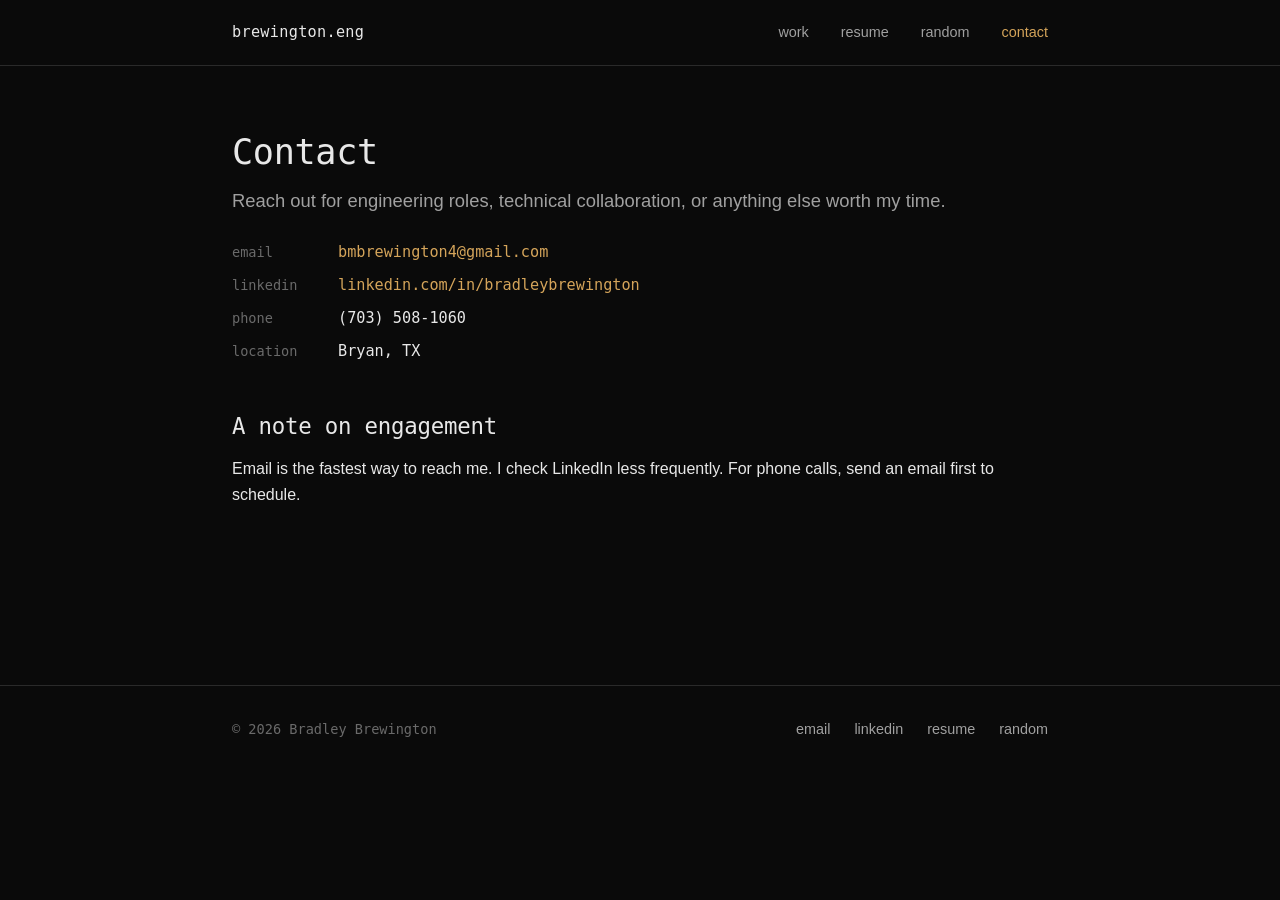
==== contact.html @ 6323b7ec "Initial portfolio commit" ====
<!DOCTYPE html>
<html lang="en">
<head>
  <meta charset="UTF-8">
  <meta name="viewport" content="width=device-width, initial-scale=1.0">
  <title>Contact — Bradley Brewington</title>
  <link rel="stylesheet" href="css/style.css">
</head>
<body>
  <header class="site-header">
    <div class="container">
      <a href="index.html" class="brand">brewington.eng</a>
      <nav class="site-nav">
        <a href="index.html">work</a>
        <a href="resume.html">resume</a>
        <a href="random.html">random</a>
        <a href="contact.html" class="active">contact</a>
      </nav>
    </div>
  </header>

  <main>
    <section class="container">
      <h1>Contact</h1>
      <p class="lede">
        Reach out for engineering roles, technical collaboration, or anything else worth my time.
      </p>

      <div class="contact-list">
        <div class="row">
          <span class="label">email</span>
          <span class="value"><a href="mailto:bmbrewington4@gmail.com">bmbrewington4@gmail.com</a></span>
        </div>
        <div class="row">
          <span class="label">linkedin</span>
          <span class="value"><a href="https://linkedin.com/in/bradleybrewington" target="_blank" rel="noopener">linkedin.com/in/bradleybrewington</a></span>
        </div>
        <div class="row">
          <span class="label">phone</span>
          <span class="value">(703) 508-1060</span>
        </div>
        <div class="row">
          <span class="label">location</span>
          <span class="value">Bryan, TX</span>
        </div>
      </div>

      <h2>A note on engagement</h2>
      <p>
        Email is the fastest way to reach me. I check LinkedIn less frequently. For phone calls,
        send an email first to schedule.
      </p>
    </section>
  </main>

  <footer class="site-footer">
    <div class="container">
      <div class="copy">&copy; 2026 Bradley Brewington</div>
      <div class="links">
        <a href="mailto:bmbrewington4@gmail.com">email</a>
        <a href="https://linkedin.com/in/bradleybrewington" target="_blank" rel="noopener">linkedin</a>
        <a href="resume.html">resume</a>
        <a href="random.html">random</a>
      </div>
    </div>
  </footer>
</body>
</html>
---- css/style.css ----
/* ===== Base / Reset ===== */
*, *::before, *::after { box-sizing: border-box; margin: 0; padding: 0; }

:root {
  --bg: #0a0a0a;
  --bg-elev: #141414;
  --bg-hover: #1c1c1c;
  --border: #2a2a2a;
  --border-strong: #3a3a3a;
  --text: #e8e8e8;
  --text-muted: #a0a0a0;
  --text-dim: #6a6a6a;
  --accent: #d4a45a;       /* muted amber — engineering / brass */
  --accent-dim: #8a6c3c;
  --max-width: 880px;
  --side-pad: 2rem;
}

html, body {
  background: var(--bg);
  color: var(--text);
  font-family: -apple-system, BlinkMacSystemFont, "Segoe UI", "Inter", "Helvetica Neue", Arial, sans-serif;
  font-size: 16px;
  line-height: 1.65;
  -webkit-font-smoothing: antialiased;
}

::selection { background: var(--accent); color: var(--bg); }

/* ===== Typography ===== */
h1, h2, h3, h4 {
  font-family: "JetBrains Mono", "SF Mono", Menlo, Consolas, monospace;
  font-weight: 500;
  letter-spacing: -0.01em;
  line-height: 1.25;
}

h1 { font-size: 2.2rem; margin-bottom: 0.75rem; }
h2 { font-size: 1.4rem; margin-top: 3rem; margin-bottom: 1rem; color: var(--text); }
h3 { font-size: 1.1rem; margin-top: 2rem; margin-bottom: 0.5rem; color: var(--text); }
h4 { font-size: 0.95rem; color: var(--text-muted); text-transform: uppercase; letter-spacing: 0.08em; margin-bottom: 0.5rem; }

p { margin-bottom: 1rem; color: var(--text); }
p.lede { font-size: 1.15rem; color: var(--text-muted); margin-bottom: 1.5rem; line-height: 1.6; }

a { color: var(--accent); text-decoration: none; border-bottom: 1px solid transparent; transition: border-color 120ms ease; }
a:hover { border-bottom-color: var(--accent); }

code, .mono { font-family: "JetBrains Mono", "SF Mono", Menlo, Consolas, monospace; font-size: 0.92em; color: var(--accent); }

ul { list-style: none; padding-left: 0; }
ul.bulleted { padding-left: 1.2rem; list-style: disc; }
ul.bulleted li { color: var(--text); margin-bottom: 0.4rem; }

/* ===== Layout ===== */
.container {
  max-width: var(--max-width);
  margin: 0 auto;
  padding: 0 var(--side-pad);
}

main { padding: 4rem 0 6rem; }

/* ===== Header / Nav ===== */
.site-header {
  border-bottom: 1px solid var(--border);
  padding: 1.25rem 0;
}

.site-header .container {
  display: flex;
  justify-content: space-between;
  align-items: center;
}

.site-header .brand {
  font-family: "JetBrains Mono", "SF Mono", Menlo, Consolas, monospace;
  font-weight: 500;
  color: var(--text);
  border-bottom: none;
  font-size: 0.95rem;
  letter-spacing: 0.02em;
}

.site-nav { display: flex; gap: 2rem; }
.site-nav a {
  color: var(--text-muted);
  font-size: 0.9rem;
  border-bottom: none;
  transition: color 120ms ease;
}
.site-nav a:hover { color: var(--accent); border-bottom: none; }
.site-nav a.active { color: var(--accent); }

/* ===== Hero (homepage) ===== */
.hero { padding: 5rem 0 2rem; }
.hero .name { font-size: 2.6rem; margin-bottom: 0.25rem; }
.hero .tagline {
  font-family: "JetBrains Mono", "SF Mono", Menlo, Consolas, monospace;
  color: var(--accent);
  font-size: 1rem;
  letter-spacing: 0.02em;
  margin-bottom: 1.25rem;
}
.hero .intro { color: var(--text-muted); font-size: 1.05rem; max-width: 640px; line-height: 1.7; }

/* ===== Project cards (homepage list) ===== */
.project-list { display: flex; flex-direction: column; gap: 0; margin-top: 1rem; }
.project-card {
  display: block;
  padding: 1.75rem 0;
  border-bottom: 1px solid var(--border);
  text-decoration: none;
  color: var(--text);
  border-bottom-color: var(--border);
  transition: padding-left 200ms ease, border-bottom-color 200ms ease;
}
.project-card:hover {
  padding-left: 0.5rem;
  border-bottom-color: var(--border-strong);
}
.project-card:hover .project-card-title { color: var(--accent); }

.project-card-meta {
  display: flex;
  justify-content: space-between;
  align-items: baseline;
  margin-bottom: 0.5rem;
}
.project-card-title {
  font-family: "JetBrains Mono", "SF Mono", Menlo, Consolas, monospace;
  font-size: 1.15rem;
  font-weight: 500;
  color: var(--text);
  transition: color 200ms ease;
}
.project-card-date { font-size: 0.85rem; color: var(--text-dim); }
.project-card-summary { color: var(--text-muted); font-size: 0.95rem; line-height: 1.55; }
.project-card-stack {
  font-family: "JetBrains Mono", "SF Mono", Menlo, Consolas, monospace;
  font-size: 0.8rem;
  color: var(--text-dim);
  margin-top: 0.6rem;
  letter-spacing: 0.02em;
}

/* ===== Project page ===== */
.project-header { padding-bottom: 2rem; border-bottom: 1px solid var(--border); margin-bottom: 2rem; }
.project-header .role {
  font-family: "JetBrains Mono", "SF Mono", Menlo, Consolas, monospace;
  color: var(--accent);
  font-size: 0.9rem;
  margin-bottom: 0.75rem;
  letter-spacing: 0.02em;
}
.project-header .summary { color: var(--text-muted); font-size: 1.1rem; margin-bottom: 1.25rem; }

.fact-grid {
  display: grid;
  grid-template-columns: repeat(auto-fit, minmax(150px, 1fr));
  gap: 1.5rem;
  padding: 1.25rem 0;
  border-top: 1px solid var(--border);
  border-bottom: 1px solid var(--border);
}
.fact-grid dt {
  font-family: "JetBrains Mono", "SF Mono", Menlo, Consolas, monospace;
  font-size: 0.75rem;
  color: var(--text-dim);
  text-transform: uppercase;
  letter-spacing: 0.08em;
  margin-bottom: 0.3rem;
}
.fact-grid dd { font-size: 0.9rem; color: var(--text); }

/* ===== Image placeholders ===== */
.image-placeholder {
  background: var(--bg-elev);
  border: 1px dashed var(--border-strong);
  border-radius: 4px;
  padding: 3rem 1.5rem;
  text-align: center;
  color: var(--text-dim);
  font-family: "JetBrains Mono", "SF Mono", Menlo, Consolas, monospace;
  font-size: 0.85rem;
  margin: 1.5rem 0;
}
.image-placeholder strong { display: block; color: var(--text-muted); margin-bottom: 0.5rem; }

figure { margin: 1.5rem 0; }
figure img { width: 100%; border-radius: 4px; display: block; }
figcaption {
  margin-top: 0.5rem;
  font-size: 0.85rem;
  color: var(--text-dim);
  font-family: "JetBrains Mono", "SF Mono", Menlo, Consolas, monospace;
}

/* ===== Footer ===== */
.site-footer {
  border-top: 1px solid var(--border);
  padding: 2rem 0;
  margin-top: 4rem;
}
.site-footer .container {
  display: flex;
  justify-content: space-between;
  align-items: center;
  flex-wrap: wrap;
  gap: 1rem;
}
.site-footer .copy { font-size: 0.85rem; color: var(--text-dim); font-family: "JetBrains Mono", "SF Mono", Menlo, Consolas, monospace; }
.site-footer .links { display: flex; gap: 1.5rem; }
.site-footer .links a { color: var(--text-muted); font-size: 0.9rem; border-bottom: none; }
.site-footer .links a:hover { color: var(--accent); }

/* ===== Contact / About blocks ===== */
.contact-list {
  display: flex;
  flex-direction: column;
  gap: 0.5rem;
  margin-top: 1.5rem;
  font-family: "JetBrains Mono", "SF Mono", Menlo, Consolas, monospace;
}
.contact-list .row { display: flex; gap: 1rem; align-items: baseline; }
.contact-list .label { color: var(--text-dim); font-size: 0.85rem; min-width: 90px; }
.contact-list .value { color: var(--text); font-size: 0.95rem; }

/* ===== Back link ===== */
.back-link {
  display: inline-block;
  font-family: "JetBrains Mono", "SF Mono", Menlo, Consolas, monospace;
  font-size: 0.85rem;
  color: var(--text-muted);
  margin-bottom: 2rem;
  border-bottom: none;
}
.back-link:hover { color: var(--accent); border-bottom: none; }

/* ===== Responsive ===== */
@media (max-width: 640px) {
  :root { --side-pad: 1.25rem; }
  .hero .name { font-size: 2rem; }
  h1 { font-size: 1.8rem; }
  .site-nav { gap: 1.2rem; }
  .site-nav a { font-size: 0.85rem; }
  main { padding: 2rem 0 4rem; }
  .hero { padding: 2.5rem 0 1.5rem; }
}
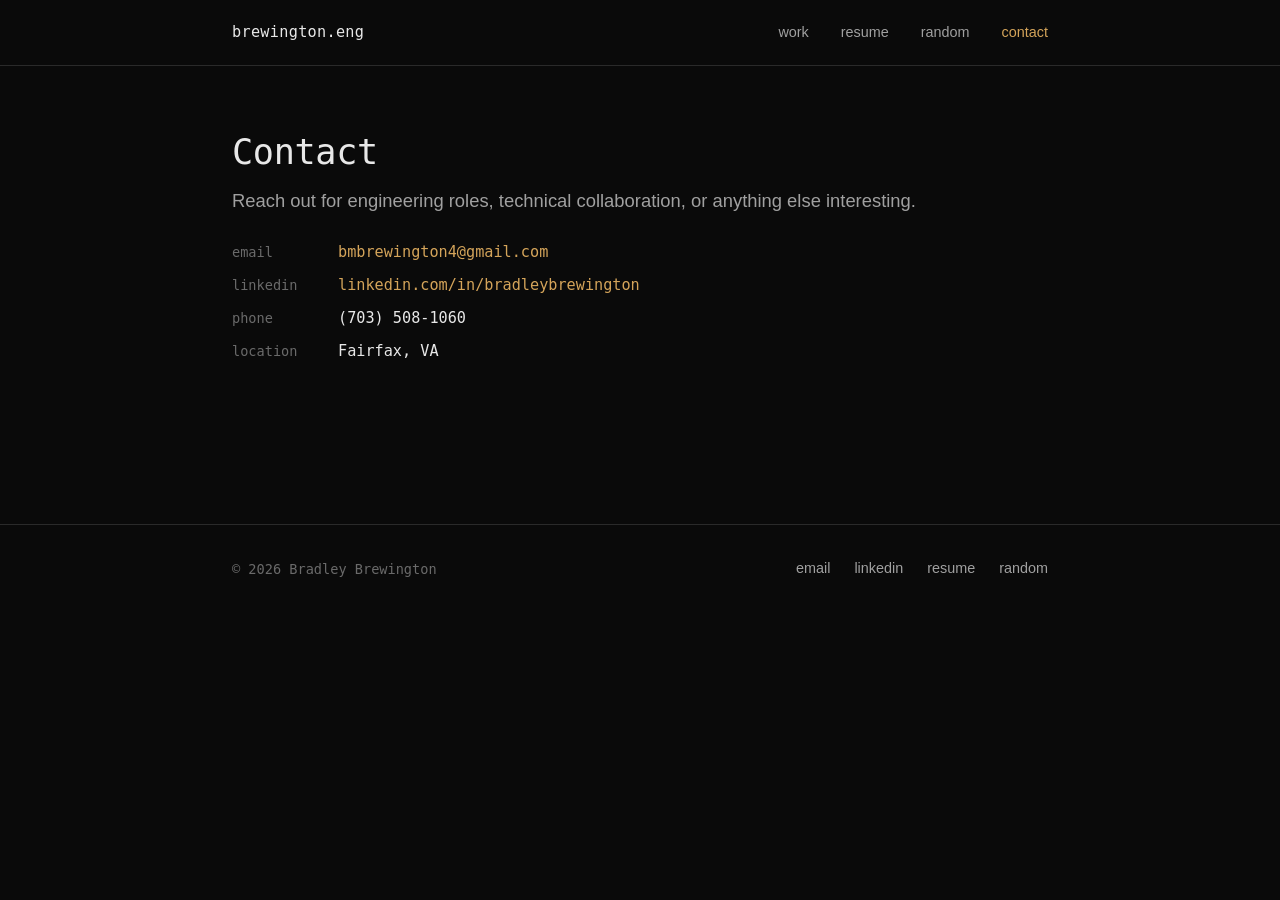
==== commit c9ab16db: "Update contact information and text in contact.html" ====
--- a/contact.html
+++ b/contact.html
@@ -23,7 +23,7 @@
     <section class="container">
       <h1>Contact</h1>
       <p class="lede">
-        Reach out for engineering roles, technical collaboration, or anything else worth my time.
+        Reach out for engineering roles, technical collaboration, or anything else interesting.
       </p>
 
       <div class="contact-list">
@@ -41,15 +41,11 @@
         </div>
         <div class="row">
           <span class="label">location</span>
-          <span class="value">Bryan, TX</span>
+          <span class="value">Fairfax, VA</span>
         </div>
       </div>
 
-      <h2>A note on engagement</h2>
-      <p>
-        Email is the fastest way to reach me. I check LinkedIn less frequently. For phone calls,
-        send an email first to schedule.
-      </p>
+      
     </section>
   </main>
 
